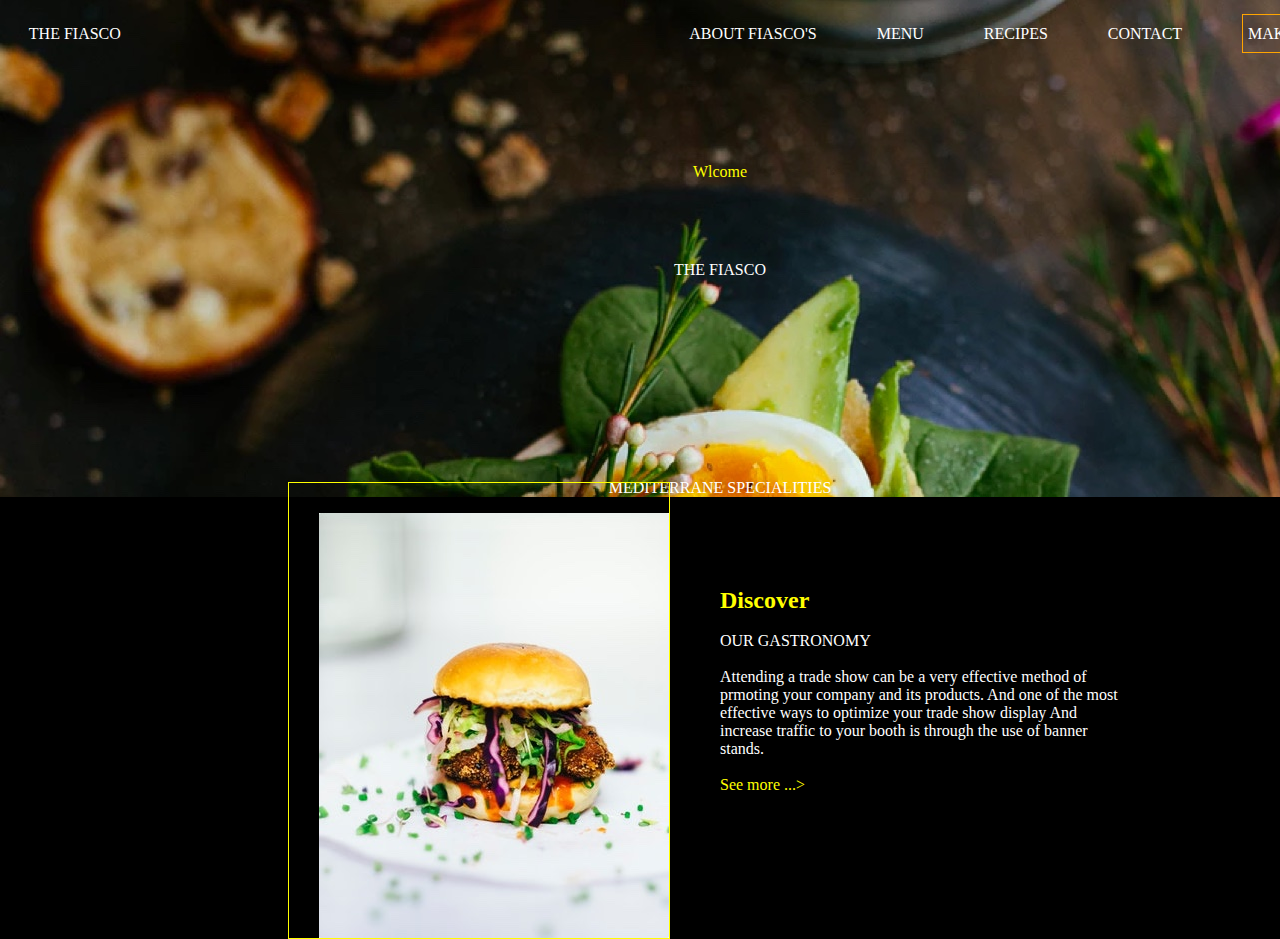
==== TP5_fiasco/index.html @ b314a8e0 "evaluation tp" ====
<!DOCTYPE html>
<html lang="fr">
<head>
    <meta charset="UTF-8">
    <meta http-equiv="X-UA-Compatible" content="IE=edge">
    <meta name="viewport" content="width=device-width, initial-scale=1.0">
    <link rel="stylesheet" href="css/style.css">
    <title>Document</title>
</head>
<body>
<div class="container">
    <header>
        <div class="hflex">
            <div>
                <p>the fiasco</p>
            </div>
            <div>
                <nav>
                    <ul>
                        <li><a href="">about fiasco's</a></li>
                        <li><a href="">menu</a></li>
                        <li><a href="">recipes</a></li>
                        <li><a href="">contact</a></li>
                        <li><a href="" class="make">make reservation</a></li>
                    </ul>
                </nav>
            </div>
        </div>
        <div class="welcome">
            <p>Wlcome</p>
        </div>
        <div class="FIASCO">
            <p>THE FIASCO</p>
        </div>
        <div class="end">
            <p>MEDITERRANE SPECIALITIES</p>
        </div>
    </header>
    <main>
        <div class="sec">
            <section>
            <div class="sec1">
                <img src="img/burger.jpg" alt="" class="img1">
                <div class="txt1">
                    <h2>Discover</h2><br>
                    <p><span>OUR GASTRONOMY</span> <br><br>
                    Attending a trade show can be a very effective method of <br>
                    prmoting your company and its products. And one of the most <br>
                    effective ways to optimize your trade show display And <br>
                    increase traffic to your booth is through the use of banner <br>
                    stands. <br><br>
                    <span class="yellow">See more ...></span>
                    </p>
                </div>
            </div>
        </section>        
        </div>
    </main>
    <footer></footer>
</div>
</body>
</html>
---- TP5_fiasco/css/style.css ----
html, body, div, span, applet, object, iframe,
h1, h2, h3, h4, h5, h6, p, blockquote, pre,
a, abbr, acronym, address, big, cite, code,
del, dfn, em, img, ins, kbd, q, s, samp,
small, strike, strong, sub, sup, tt, var,
b, u, i, center,
dl, dt, dd, ol, ul, li,
fieldset, form, label, legend,
table, caption, tbody, tfoot, thead, tr, th, td,
article, aside, canvas, details, embed, 
figure, figcaption, footer, header, hgroup, 
menu, nav, output, ruby, section, summary,
time, mark, audio, video {
margin: 0;
padding: 0;
border: 0;
vertical-align: baseline;
}
*{
    box-sizing: border-box;

}

.container{
    width: 1440px;
    margin: auto;
    background-color: black;
}
header{
    background-image: url(../img/eggs.jpg);
    color: white;
    text-align: center;
}
ul{
    text-decoration: none;
    list-style-type: none;
    display: flex;
}
li{
    margin-left: 60px;
}
a{
    color: white;
    text-decoration: none;
}
.hflex{
    display: flex;
    width: 96%;
    margin: auto;
    justify-content: space-between;
    padding-top: 25px;
    text-transform: uppercase;
}
.make{
    border: 1px solid orange;
    padding: 10px 5px;
}
.welcome{
    color: yellow;
    padding-top: 120px;
}
.FIASCO{
    padding-top: 80px;
}
.end{
    padding-top: 200px;
}
main{
    color: white;
}
.sec{
    width: 60%;
    margin: auto;
}
.img1{
    box-shadow: -10px -10px 0px 10px transparent;
    padding-top: 30px;
    padding-left: 30px;
    border: 1px solid yellow;
    margin-top: -15px;
}
h2{
    color: yellow;
}
.sec1{
    display: flex;
}
.txt1{
    margin: 90px 0px;
    margin-left: 50px;
}
.yellow{
        color: yellow;
}
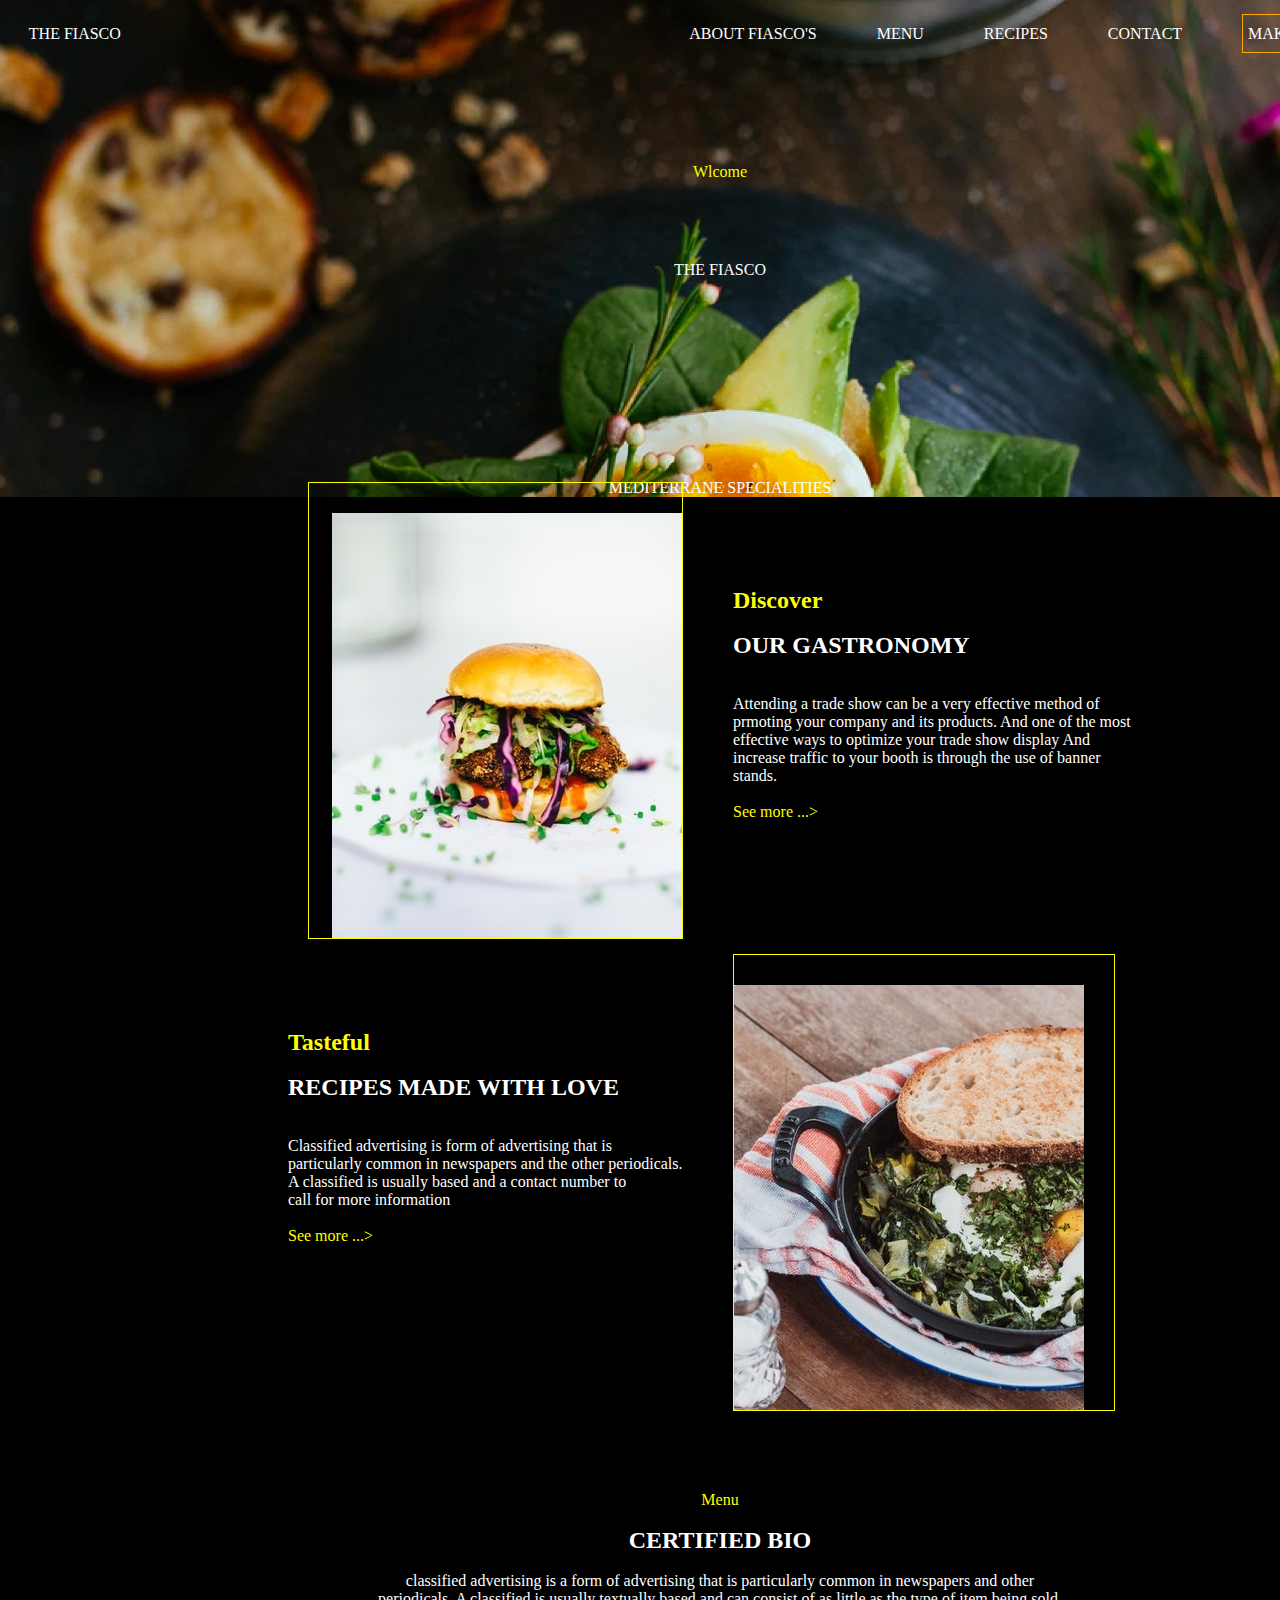
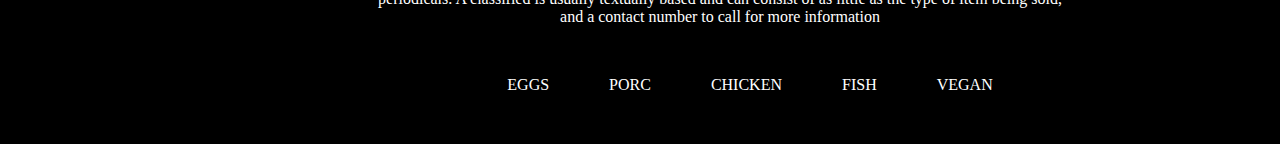
==== commit a3e9c476: "tp5 15/06/23" ====
--- a/TP5_fiasco/index.html
+++ b/TP5_fiasco/index.html
@@ -42,8 +42,8 @@
             <div class="sec1">
                 <img src="img/burger.jpg" alt="" class="img1">
                 <div class="txt1">
-                    <h2>Discover</h2><br>
-                    <p><span>OUR GASTRONOMY</span> <br><br>
+                    <h2 class="yellow">Discover</h2><br>
+                    <p><h2>OUR GASTRONOMY</h2> <br><br>
                     Attending a trade show can be a very effective method of <br>
                     prmoting your company and its products. And one of the most <br>
                     effective ways to optimize your trade show display And <br>
@@ -54,7 +54,39 @@
                 </div>
             </div>
         </section>        
+
+        <section>
+            <div class="sec1">
+                <div class="txt2">
+                    <h2 class="yellow">Tasteful</h2><br>
+                    <p><h2>RECIPES MADE WITH LOVE</h2> <br><br>
+                        Classified advertising is form of advertising that is <br>
+                        particularly common in newspapers and the other periodicals. <br>
+                        A classified is usually based and a contact number to <br>
+                        call for more information <br> <br>
+                        <span class="yellow">See more ...></span>
+                    </p>
+                </div>
+                <img src="img/crusted-chicken.jpg " alt="" class="img2">
+            </div>
+        </section>        
         </div>
+
+        <section class="sec3">
+            <span class="yellow">Menu</span> <br> <br>
+            <h2>CERTIFIED BIO</h2> <br>
+            <p>classified advertising is a form of advertising that is particularly common in newspapers and other <br>
+            periodicals. A classified is usually textually based and can consist of as little as the type of item being sold, <br>
+            and a contact number to call for more information  
+            </p>
+            <ul>
+                <li><a href="">eggs</a></li>
+                <li><a href="">porc</a></li>
+                <li><a href="">chicken</a></li>
+                <li><a href="">fish</a></li>
+                <li><a href="">vegan</a></li>
+            </ul>
+        </section>
     </main>
     <footer></footer>
 </div>
--- a/TP5_fiasco/css/style.css
+++ b/TP5_fiasco/css/style.css
@@ -28,6 +28,8 @@
 }
 header{
     background-image: url(../img/eggs.jpg);
+    /* background-repeat: no-repeat;
+    height: 620px; */
     color: white;
     text-align: center;
 }
@@ -75,12 +77,17 @@
 .img1{
     box-shadow: -10px -10px 0px 10px transparent;
     padding-top: 30px;
-    padding-left: 30px;
+    padding-left: 23px;
     border: 1px solid yellow;
     margin-top: -15px;
+    margin-left: 20px;
 }
-h2{
-    color: yellow;
+.img2{
+    box-shadow: -10px -10px 0px 10px transparent;
+    padding-top: 30px;
+    padding-right: 30px;
+    border: 1px solid yellow;
+    margin-top: 15px;
 }
 .sec1{
     display: flex;
@@ -89,6 +96,22 @@
     margin: 90px 0px;
     margin-left: 50px;
 }
+.txt2{
+    margin: 90px 0px;
+    margin-right: 50px;
+    /* margin-left: -15px; */
+}
 .yellow{
         color: yellow;
+}
+.sec3 {
+    text-align: center;
+    padding-top: 80px;
+}
+.sec3 ul{
+    text-transform: uppercase;
+    display: flex;
+    justify-content: center;
+    padding-top: 50px;
+    padding-bottom: 50px;
 }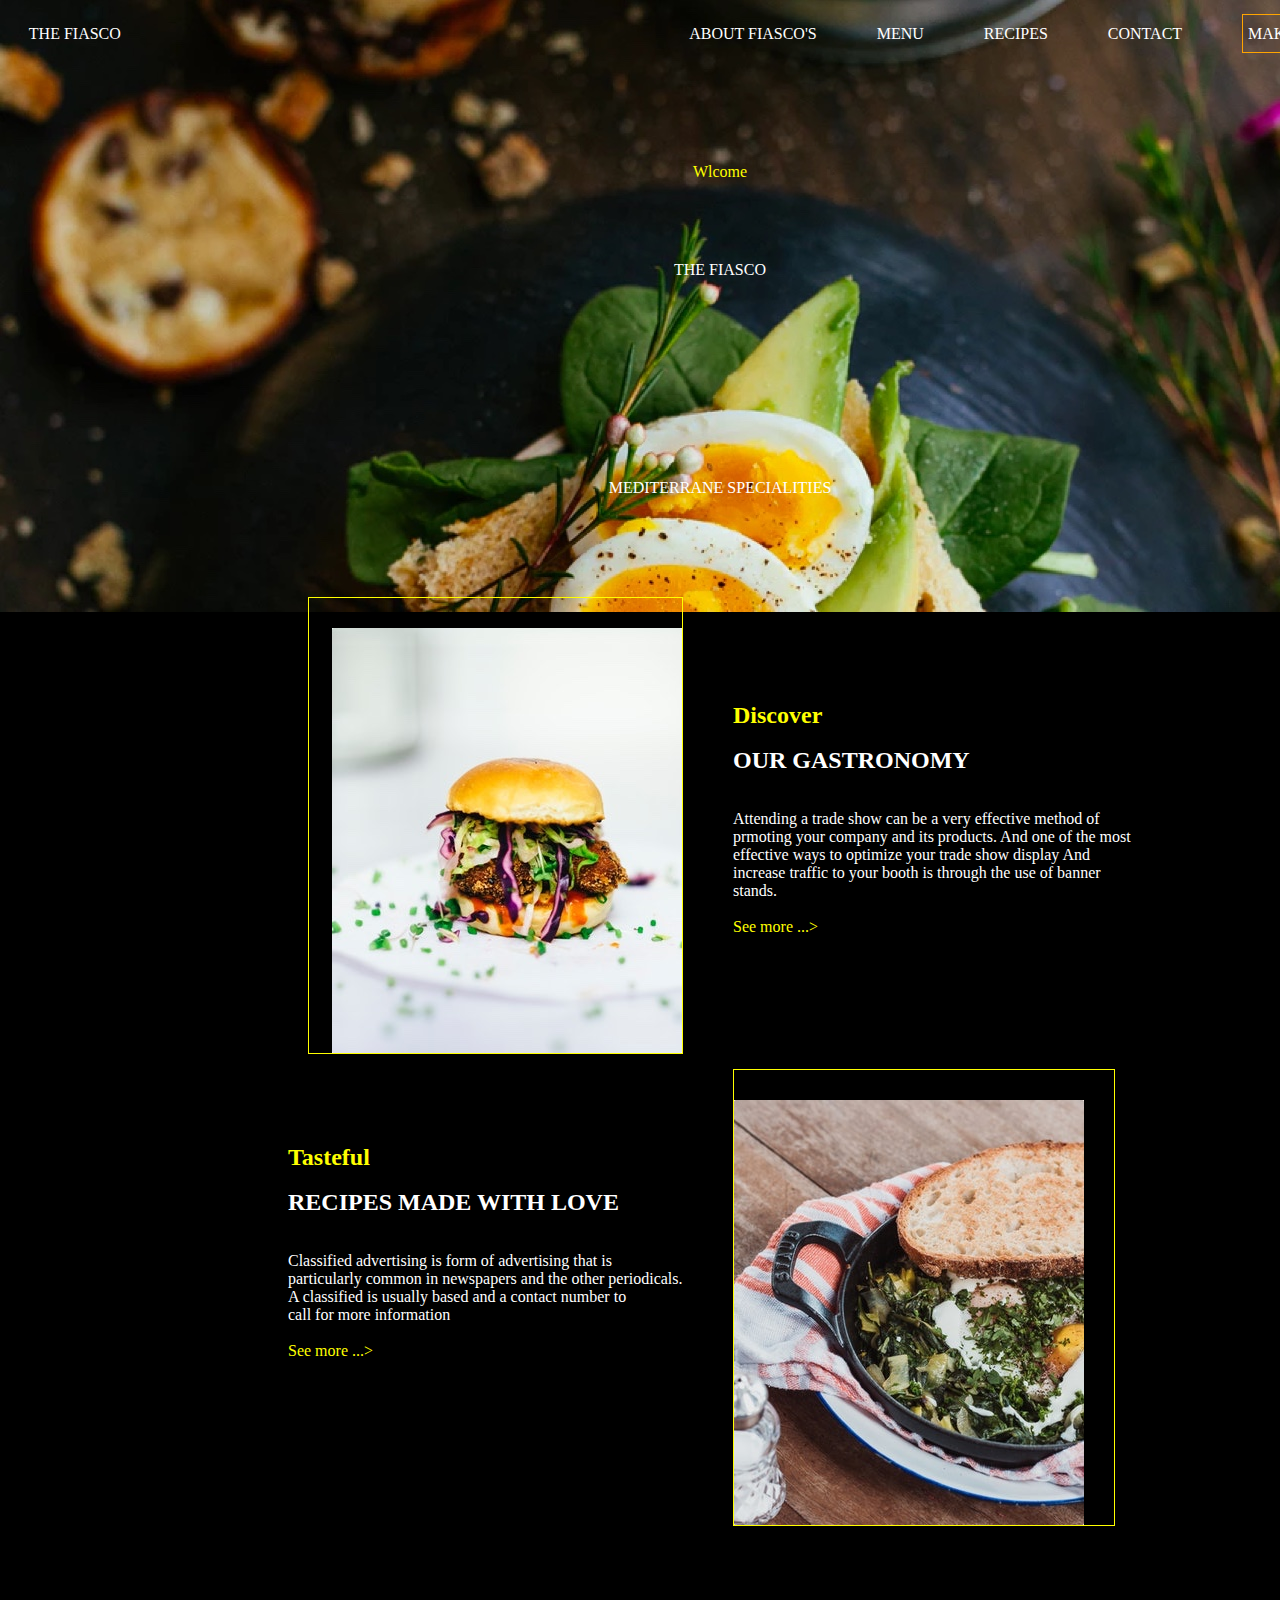
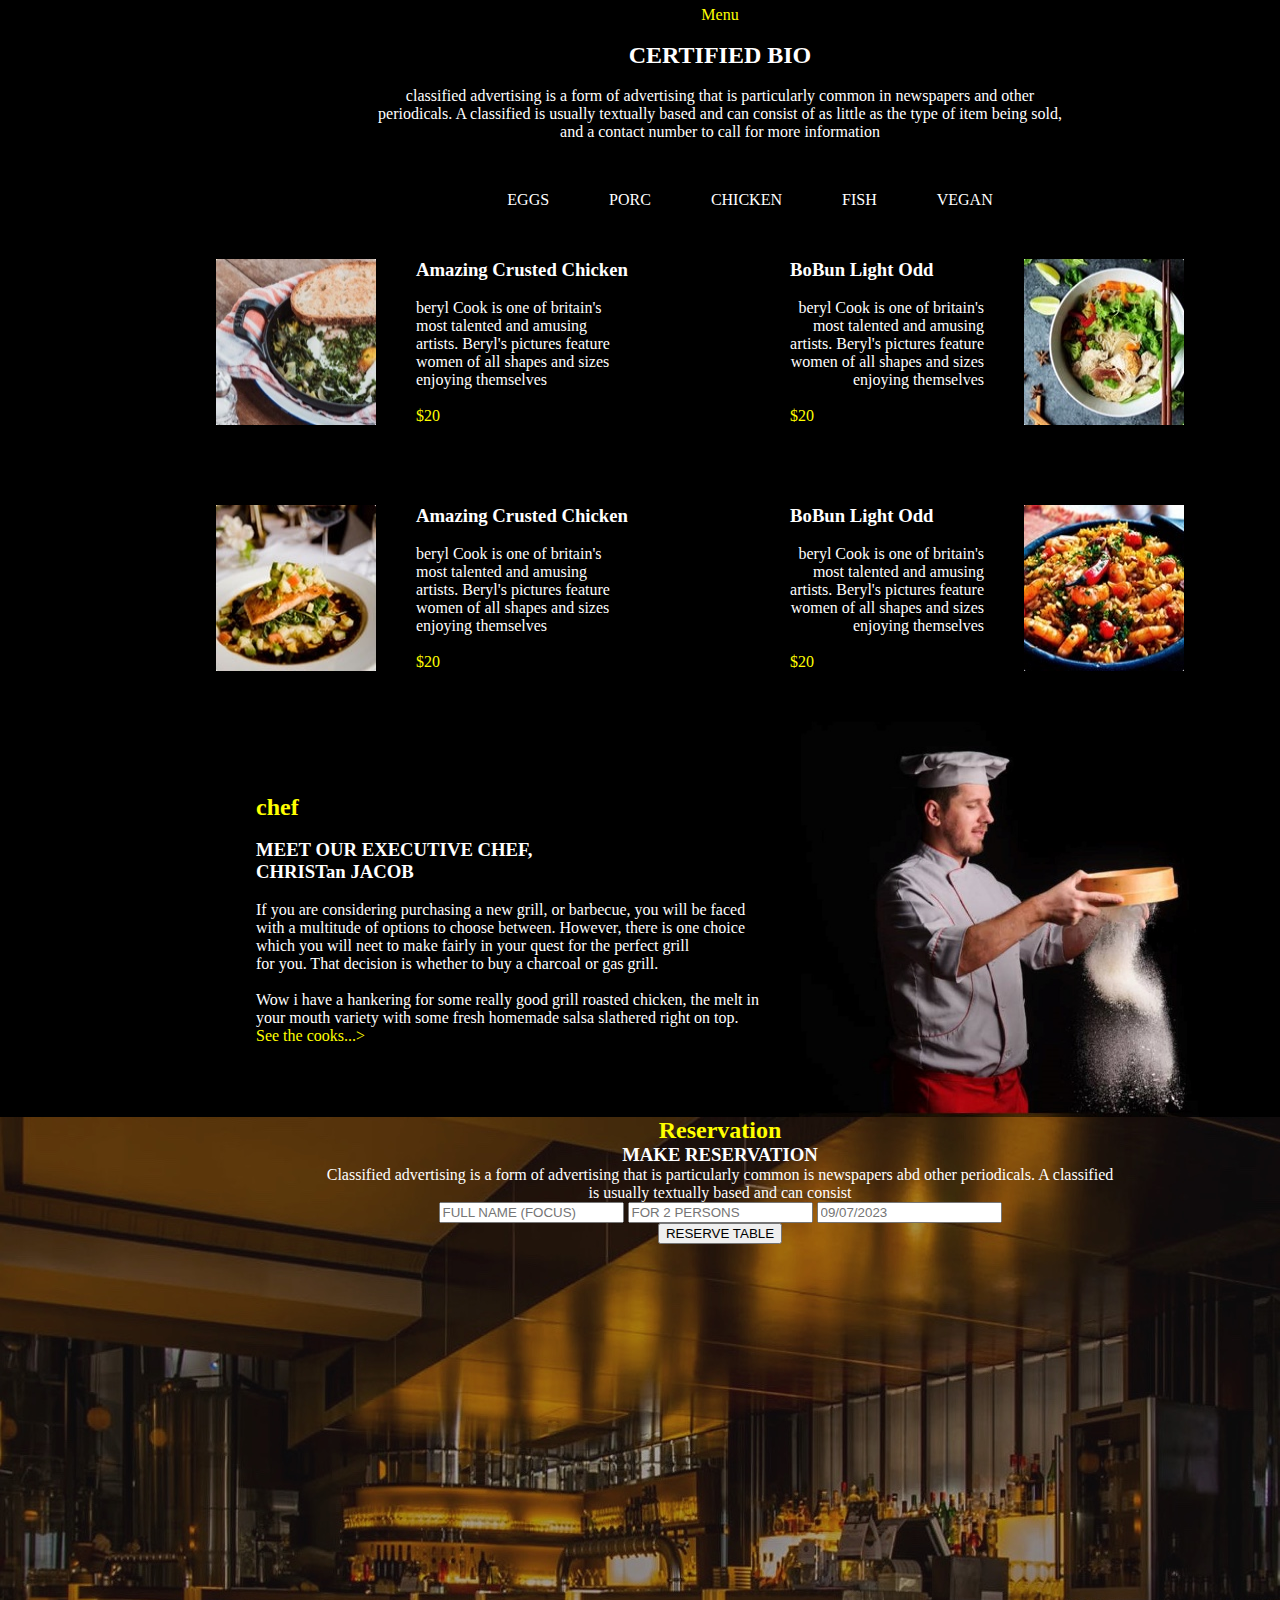
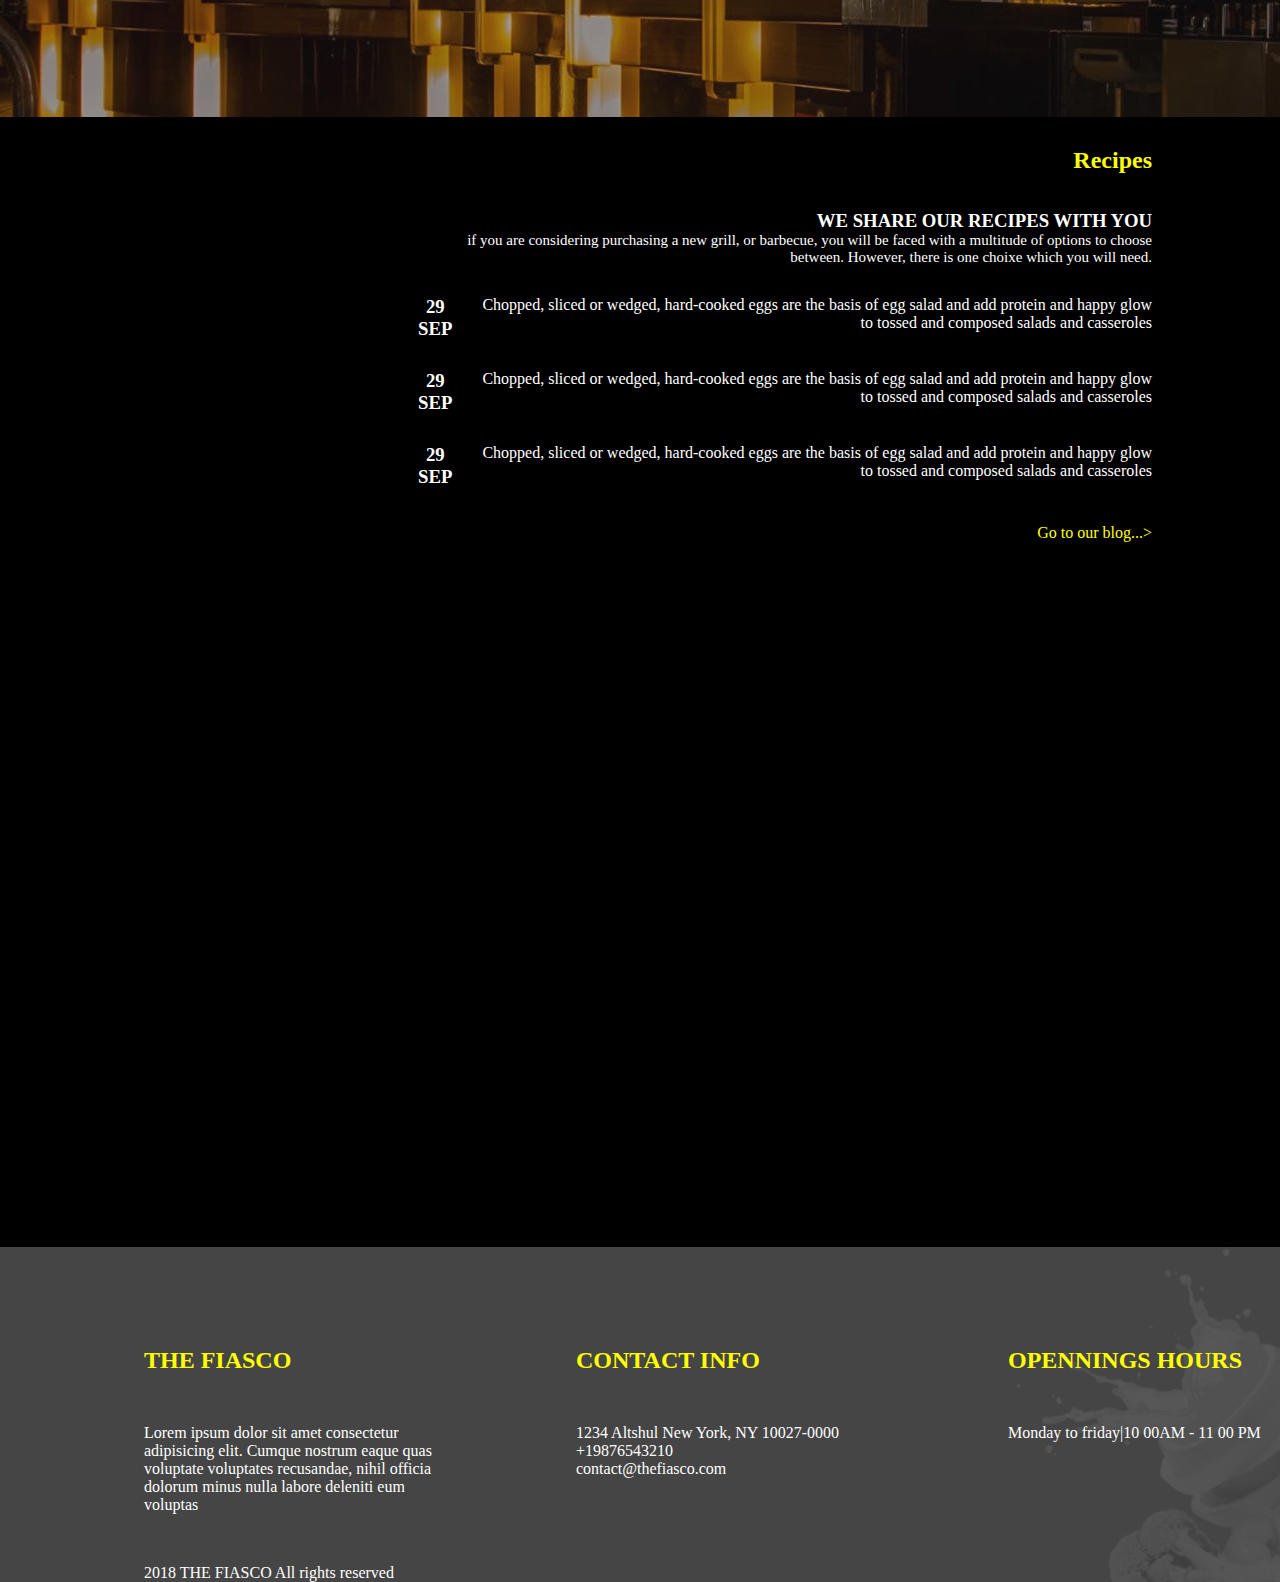
==== commit 8425db44: "tp5 vendredi v1" ====
--- a/TP5_fiasco/index.html
+++ b/TP5_fiasco/index.html
@@ -87,8 +87,174 @@
                 <li><a href="">vegan</a></li>
             </ul>
         </section>
+
+        <section class="secflex4">
+            <section class="sec4v2">
+                <div class="sec4">
+                <img src="img/crusted-chicken-square.jpg" alt="crusted-chicken-square">
+                <div>
+                    <h3>Amazing Crusted Chicken</h3> <br>
+                    <p>beryl Cook is one of britain's <br>
+                    most talented and amusing <br>
+                    artists. Beryl's pictures feature <br>
+                    women of all shapes and sizes <br>
+                    enjoying themselves
+                    </p> <br>
+                    <span class="yellow">$20</span>
+                </div>
+            </div>
+            
+            <div class="sec5">
+                <img src="img/bobun-light-square.jpg" alt="bobun-light-square">
+                <div>
+                    <h3>BoBun Light Odd</h3> <br>
+                    <div class="sec5txt">
+                        <p>beryl Cook is one of britain's <br>
+                        most talented and amusing <br>
+                        artists. Beryl's pictures feature <br>
+                        women of all shapes and sizes <br>
+                        enjoying themselves
+                        </p>
+                    </div> <br>
+                    <span class="yellow">$20</span>
+                </div>
+            </div>
+            </section>
+            <!-- 2 last -->
+            <section class="sec4v3">
+                <div class="sec4">
+                <img src="img/poisson-square.jpg" alt="poisson-square">
+                <div>
+                    <h3>Amazing Crusted Chicken</h3> <br>
+                    <p>beryl Cook is one of britain's <br>
+                    most talented and amusing <br>
+                    artists. Beryl's pictures feature <br>
+                    women of all shapes and sizes <br>
+                    enjoying themselves
+                    </p> <br>
+                    <span class="yellow">$20</span>
+                </div>
+            </div>
+            
+            <div class="sec5">
+                <img src="img/paella-square.jpg" alt="paella-square">
+                <div>
+                    <h3>BoBun Light Odd</h3> <br>
+                    <div class="sec5txt">
+                        <p>beryl Cook is one of britain's <br>
+                        most talented and amusing <br>
+                        artists. Beryl's pictures feature <br>
+                        women of all shapes and sizes <br>
+                        enjoying themselves
+                        </p>
+                    </div> <br>
+                    <span class="yellow">$20</span>
+                </div>
+            </div>
+            </section>
+        </section>
+
+        <section class="sec6">
+            <!-- chef -->
+            <div>
+                <h2 class="yellow">chef</h2> <br>
+                <h3>MEET OUR EXECUTIVE CHEF, <br> CHRISTan JACOB</h3> <br>
+
+                <p>If you are considering purchasing a new grill, or barbecue, you will be faced <br>
+                with a multitude of options to choose between. However, there is one choice <br>
+                which you will neet to make fairly in your quest for the perfect grill <br>
+                for you. That decision is whether to buy a charcoal or gas grill. <br><br>
+                Wow i have a hankering for some really good grill roasted chicken, the melt in <br>
+                your mouth variety with some fresh homemade salsa slathered right on top.
+                </p>
+                <span class="yellow">See the cooks...></span>
+            </div>
+            <img src="img/chef-original.jpg" alt="" width="400px">
+        </section>
+
+        <section class="reservation">
+            <!-- Reservation -->
+            <h2 class="yellow">Reservation</h2>
+            <h3>MAKE RESERVATION</h3>
+            <p>Classified advertising is a form of advertising that is particularly common is newspapers abd other periodicals. A classified <br>
+            is usually textually based and can consist
+            </p>
+            <form action="">
+                <input type="text" placeholder="FULL NAME (FOCUS)">
+                <input type="text" placeholder="FOR 2 PERSONS">
+                <input type="text" placeholder="09/07/2023">
+            </form>
+            <button>RESERVE TABLE</button>
+        </section>
+
+        <section class="Recipes">
+            <!-- Recipes -->
+            <h2 class="yellow">Recipes</h2> <br><br>
+            <h3>WE SHARE OUR RECIPES WITH YOU</h3>
+            <p class="fontrec">if you are considering purchasing a new grill, or barbecue, you will be faced with a multitude of options to choose <br>
+            between. However, there is one choixe which you will need. 
+            </p>
+            <div class="txtRec">
+                <div class="sep">
+                    <h3>29<br> SEP</h3>
+                </div>
+                <div>
+                    <p>Chopped, sliced or wedged, hard-cooked eggs are the basis of egg salad and add protein and happy glow <br>
+                    to tossed and composed salads and casseroles
+                </p>
+                </div>
+            </div>
+
+            <div class="txtRec">
+                <div class="sep">
+                    <h3>29<br> SEP</h3>
+                </div>
+                <div>
+                    <p>Chopped, sliced or wedged, hard-cooked eggs are the basis of egg salad and add protein and happy glow <br>
+                    to tossed and composed salads and casseroles
+                </p>
+                </div>
+            </div>
+
+            <div class="txtRec">
+                <div class="sep">
+                    <h3>29<br> SEP</h3>
+                </div>
+                <div>
+                    <p>Chopped, sliced or wedged, hard-cooked eggs are the basis of egg salad and add protein and happy glow <br>
+                    to tossed and composed salads and casseroles
+                </p>
+                </div>
+            </div> <br><br>
+            <a href="" class="yellow">Go to our blog...> </a>
+        </section>
+
+        <div>
+            <!-- maps -->
+            <iframe src="https://www.google.com/maps/embed?pb=!1m18!1m12!1m3!1d6398.765403201241!2d-73.96443330713252!3d40.810056147079685!2m3!1f0!2f0!3f0!3m2!1i1024!2i768!4f13.1!3m3!1m2!1s0x89c2f640faa71aa3%3A0x4f7927f02d4ef82e!2sGeneral%20Grant%20National%20Memorial!5e0!3m2!1sfr!2sfr!4v1686909649187!5m2!1sfr!2sfr" width="1440" height="600"  style="border:0;" allowfullscreen="" loading="lazy" referrerpolicy="no-referrer-when-downgrade"></iframe>
+        </div>
     </main>
-    <footer></footer>
+    <footer>
+        <div>
+                 <h2 class="yellow">THE FIASCO</h2>
+                 <p>Lorem ipsum dolor sit amet consectetur adipisicing elit. Cumque nostrum eaque quas voluptate voluptates recusandae, nihil officia dolorum minus nulla labore deleniti eum voluptas 
+                </p>
+                <span>2018 THE FIASCO All rights reserved</span>
+        </div>
+
+        <div>
+            <h2 class="yellow">CONTACT INFO</h2>
+            <p>1234 Altshul New York, NY 10027-0000 <br>
+            +19876543210 <br>
+            contact@thefiasco.com
+            </p>
+        </div>
+
+        <div>
+            <h2 class="yellow">OPENNINGS HOURS</h2>
+            <p>Monday to friday|10 00AM - 11 00 PM</p>
+        </div>
+    </footer>
 </div>
 </body>
 </html>--- a/TP5_fiasco/css/style.css
+++ b/TP5_fiasco/css/style.css
@@ -1,3 +1,6 @@
+@import url('https://fonts.googleapis.com/css2?family=Dancing+Script:wght@500&family=Kablammo&display=swap');
+
+
 html, body, div, span, applet, object, iframe,
 h1, h2, h3, h4, h5, h6, p, blockquote, pre,
 a, abbr, acronym, address, big, cite, code,
@@ -28,8 +31,7 @@
 }
 header{
     background-image: url(../img/eggs.jpg);
-    /* background-repeat: no-repeat;
-    height: 620px; */
+    min-height: 612px;
     color: white;
     text-align: center;
 }
@@ -102,7 +104,7 @@
     /* margin-left: -15px; */
 }
 .yellow{
-        color: yellow;
+    color: yellow;
 }
 .sec3 {
     text-align: center;
@@ -114,4 +116,84 @@
     justify-content: center;
     padding-top: 50px;
     padding-bottom: 50px;
+}
+.secflex4{
+    width: 70%;
+    margin: auto;
+}
+.sec4{
+    display: flex;
+}
+.sec5{
+    flex-direction: row-reverse;
+    display: flex;
+}
+.sec5txt{
+    direction : rtl;
+    padding-right: 40px;
+}
+.secflex4 img:first-child {
+    padding-right: 40px;
+}
+.sec4v2{
+    display: flex;
+    justify-content: space-between;
+    padding-bottom: 80px;
+}
+.sec4v3{
+    display: flex;
+    justify-content: space-between;
+    padding-bottom: 50px;
+}
+.sec6{
+    display: flex;
+    /* justify-content: center; */
+    width: 70%;
+    margin: auto;
+    align-items: center;
+}
+.sec6 div{
+    margin: 40px;
+}
+.reservation{
+    background-image: url(../img/reservation.jpg);
+    min-height: 600px;
+    text-align: center;
+}
+.Recipes{
+    text-align: end;
+    width: 60%;
+    margin: auto;
+    margin-top: 30px;
+    min-height: 500px;
+}
+.fontrec{
+    font-size: 15px;
+}
+.txtRec{
+    display: flex;
+    justify-content: end;
+    margin-top: 30px;
+}
+.sep{
+    text-align: center;
+    margin-right: 30px;
+}
+footer{
+    display: flex;
+    color: white;
+    justify-content: space-evenly;
+    margin-top: -4px;
+    padding-top: 100px;
+    background-image: url(../img/splash.png);
+    background-color: rgb(69, 69, 69);
+    background-repeat: no-repeat;
+    background-position-x: right;
+}
+footer div{
+    width: 20%;
+}
+footer p{
+    padding-top: 50px;
+    padding-bottom: 50px;
 }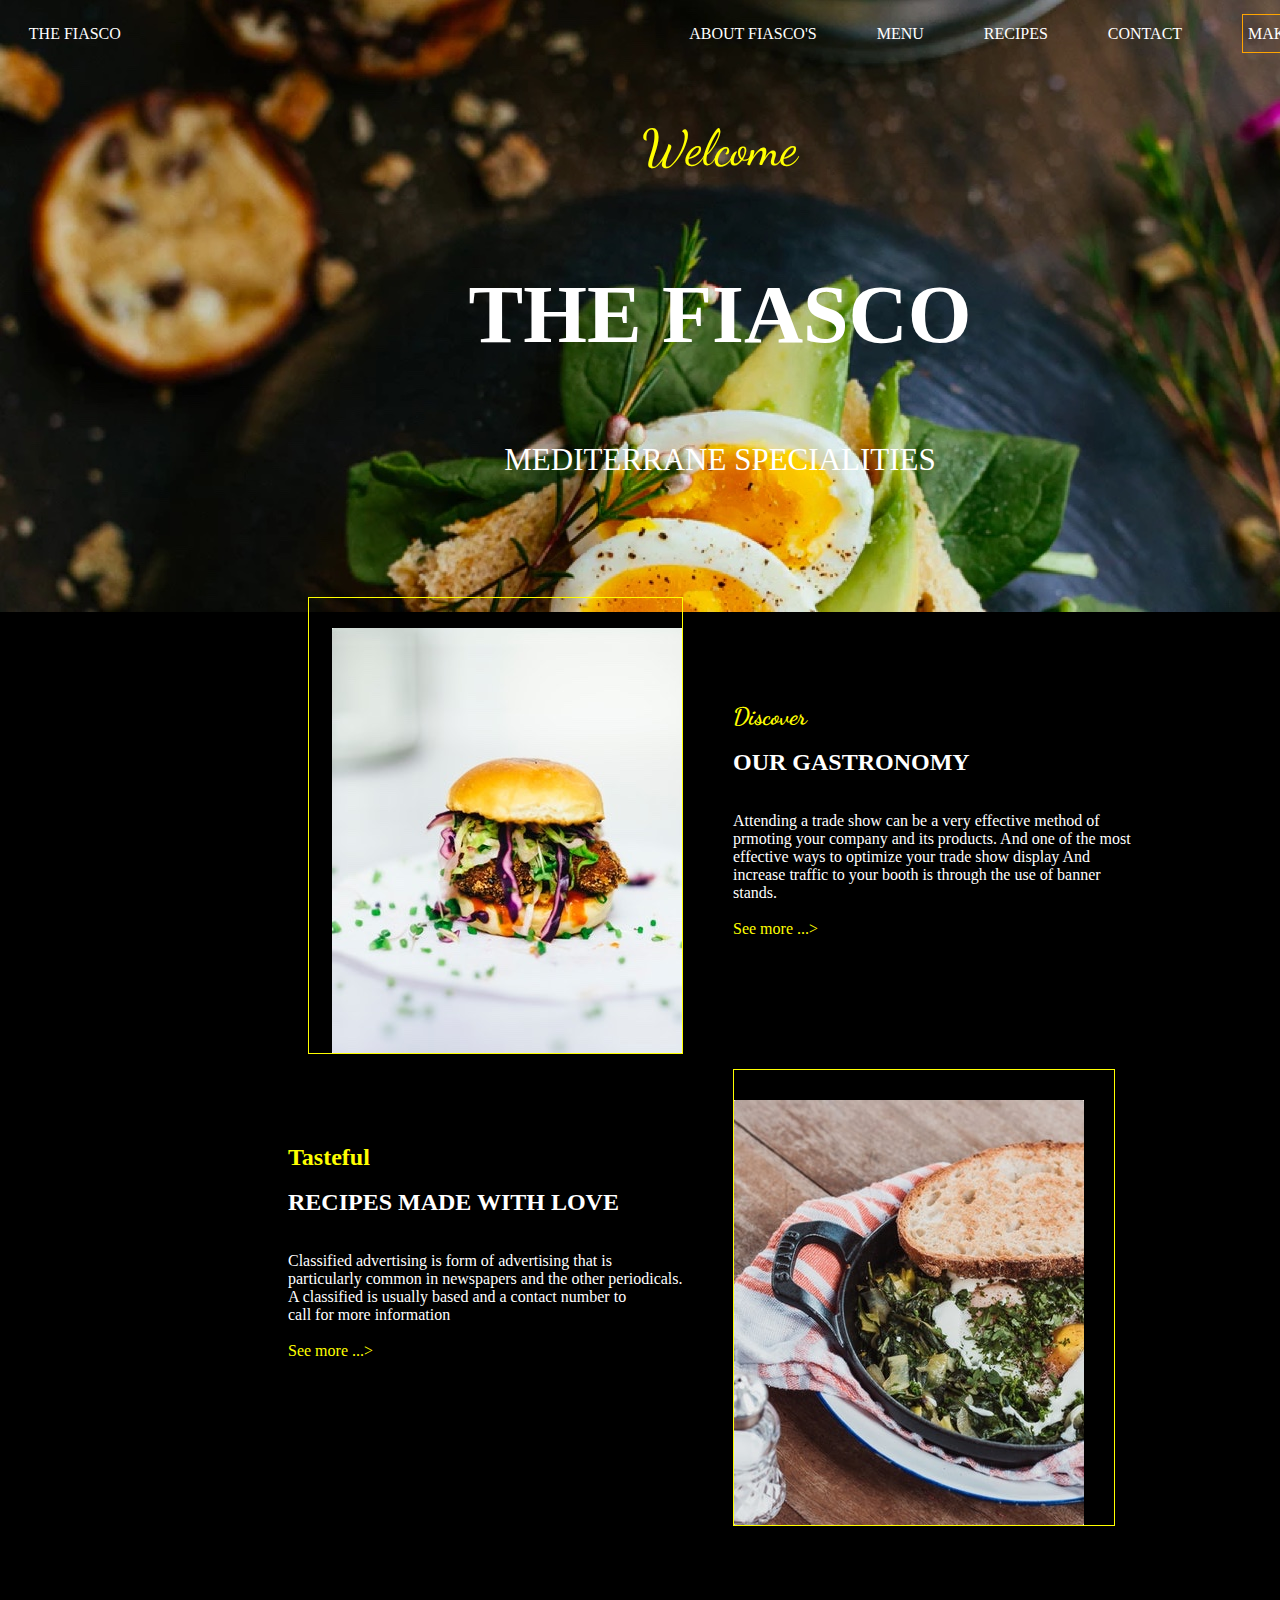
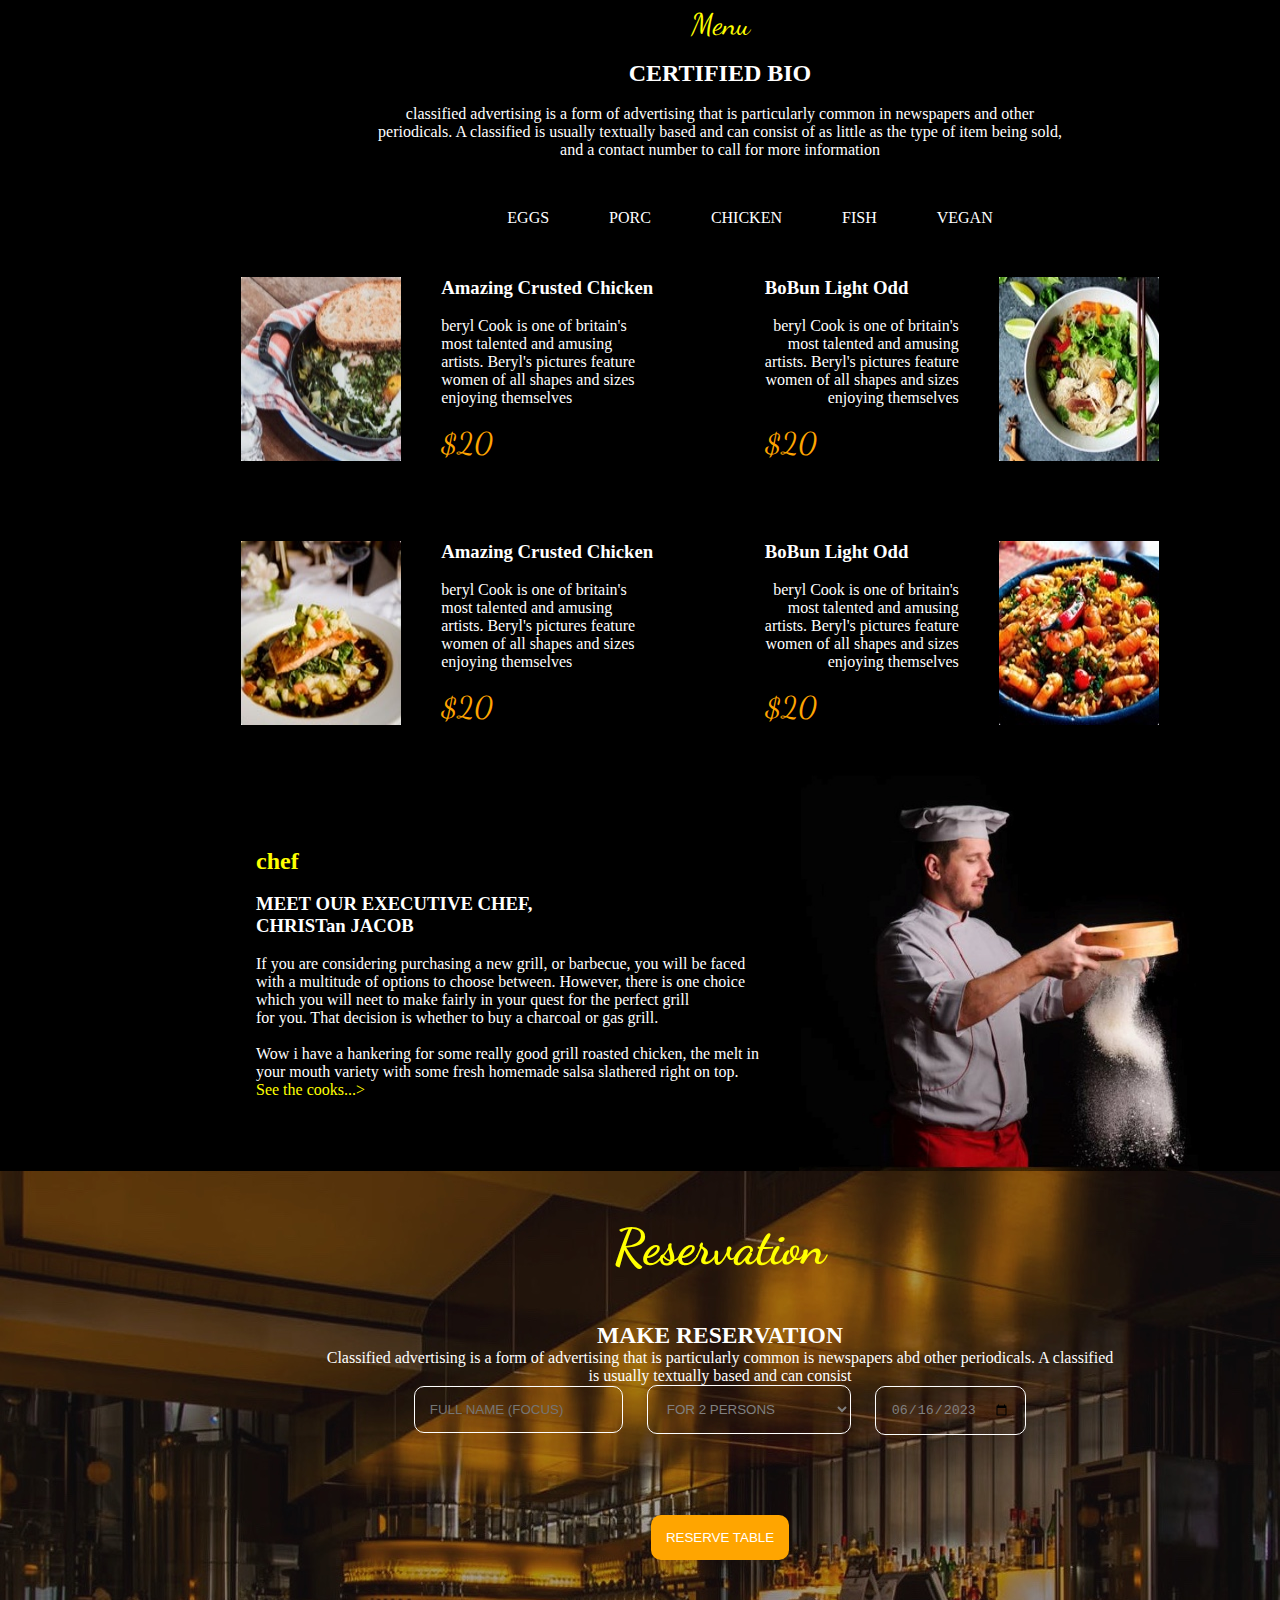
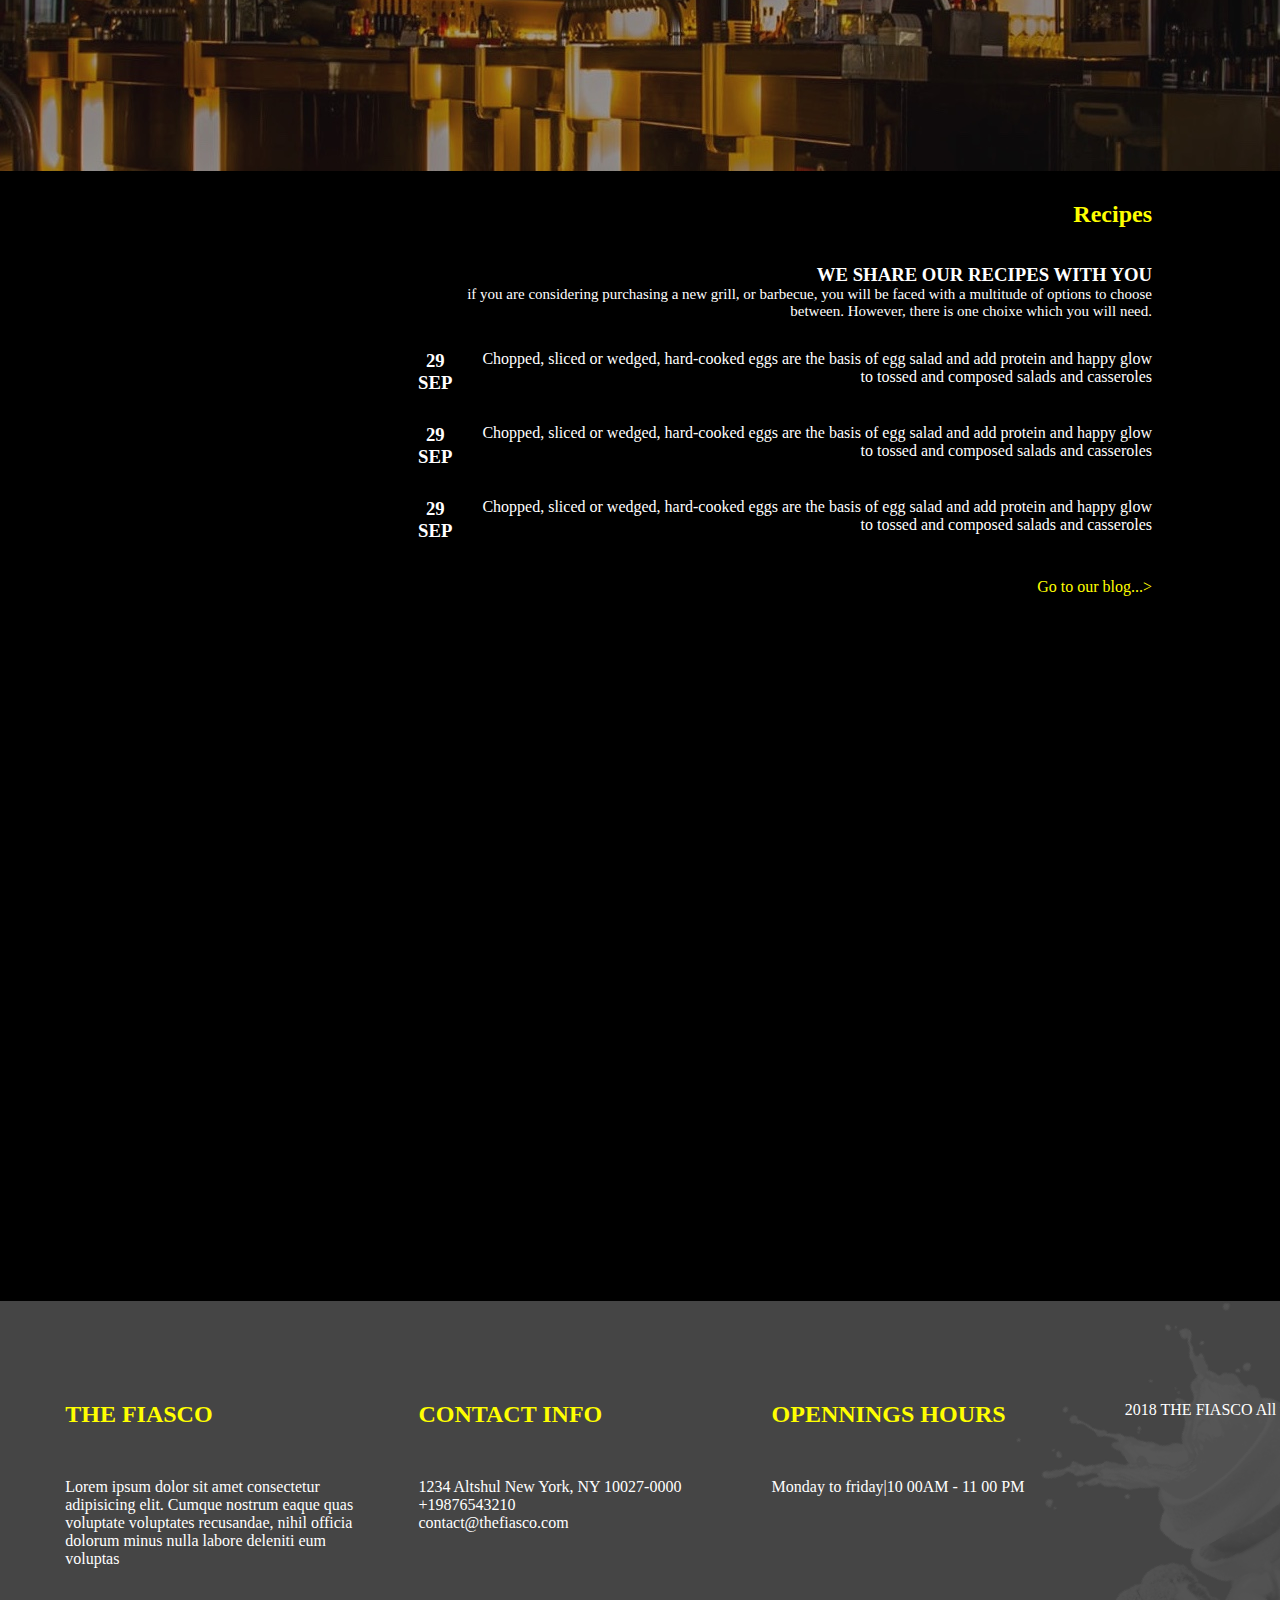
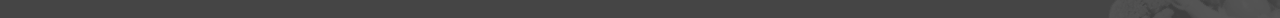
==== commit e88d3d16: "tp 5 v2" ====
--- a/TP5_fiasco/index.html
+++ b/TP5_fiasco/index.html
@@ -27,10 +27,10 @@
             </div>
         </div>
         <div class="welcome">
-            <p>Wlcome</p>
+            <p>Welcome</p>
         </div>
         <div class="FIASCO">
-            <p>THE FIASCO</p>
+            <h3>THE FIASCO</h3>
         </div>
         <div class="end">
             <p>MEDITERRANE SPECIALITIES</p>
@@ -42,14 +42,14 @@
             <div class="sec1">
                 <img src="img/burger.jpg" alt="" class="img1">
                 <div class="txt1">
-                    <h2 class="yellow">Discover</h2><br>
+                    <h2 class="yellow font">Discover</h2><br>
                     <p><h2>OUR GASTRONOMY</h2> <br><br>
                     Attending a trade show can be a very effective method of <br>
                     prmoting your company and its products. And one of the most <br>
                     effective ways to optimize your trade show display And <br>
                     increase traffic to your booth is through the use of banner <br>
                     stands. <br><br>
-                    <span class="yellow">See more ...></span>
+                    <a href="" class="yellow">See more ...></a>
                     </p>
                 </div>
             </div>
@@ -58,13 +58,13 @@
         <section>
             <div class="sec1">
                 <div class="txt2">
-                    <h2 class="yellow">Tasteful</h2><br>
+                    <h2 class="yellow fond">Tasteful</h2><br>
                     <p><h2>RECIPES MADE WITH LOVE</h2> <br><br>
                         Classified advertising is form of advertising that is <br>
                         particularly common in newspapers and the other periodicals. <br>
                         A classified is usually based and a contact number to <br>
                         call for more information <br> <br>
-                        <span class="yellow">See more ...></span>
+                         <a href="" class="yellow">See more ...></a>
                     </p>
                 </div>
                 <img src="img/crusted-chicken.jpg " alt="" class="img2">
@@ -73,7 +73,7 @@
         </div>
 
         <section class="sec3">
-            <span class="yellow">Menu</span> <br> <br>
+            <span class="yellow font menu">Menu</span> <br> <br>
             <h2>CERTIFIED BIO</h2> <br>
             <p>classified advertising is a form of advertising that is particularly common in newspapers and other <br>
             periodicals. A classified is usually textually based and can consist of as little as the type of item being sold, <br>
@@ -100,7 +100,7 @@
                     women of all shapes and sizes <br>
                     enjoying themselves
                     </p> <br>
-                    <span class="yellow">$20</span>
+                    <span class="dollar font">$20</span>
                 </div>
             </div>
             
@@ -116,7 +116,7 @@
                         enjoying themselves
                         </p>
                     </div> <br>
-                    <span class="yellow">$20</span>
+                    <span class="dollar font">$20</span>
                 </div>
             </div>
             </section>
@@ -132,7 +132,7 @@
                     women of all shapes and sizes <br>
                     enjoying themselves
                     </p> <br>
-                    <span class="yellow">$20</span>
+                    <span class="dollar font">$20</span>
                 </div>
             </div>
             
@@ -148,7 +148,7 @@
                         enjoying themselves
                         </p>
                     </div> <br>
-                    <span class="yellow">$20</span>
+                    <span class="dollar font">$20</span>
                 </div>
             </div>
             </section>
@@ -174,17 +174,29 @@
 
         <section class="reservation">
             <!-- Reservation -->
-            <h2 class="yellow">Reservation</h2>
-            <h3>MAKE RESERVATION</h3>
+            <h2 class="yellow font reserv">Reservation</h2>
+            <h3 class="makeReserv">MAKE RESERVATION</h3>
             <p>Classified advertising is a form of advertising that is particularly common is newspapers abd other periodicals. A classified <br>
             is usually textually based and can consist
             </p>
             <form action="">
                 <input type="text" placeholder="FULL NAME (FOCUS)">
-                <input type="text" placeholder="FOR 2 PERSONS">
-                <input type="text" placeholder="09/07/2023">
+
+                <select name="pets" id="pet-select">
+                    <option value="PERSONS2">FOR 2 PERSONS</option>
+                    <option value="PERSONS3">FOR 3 PERSONS</option>
+                    <option value="PERSONS4">FOR 4 PERSONS</option>
+                    <option value="PERSONS5">FOR 5 PERSONS</option>
+                    <option value="PERSONS6">FOR 6 PERSONS</option>
+                    <option value="PERSONS7">FOR 7 PERSONS</option>
+                    <option value="PERSONS8">FOR 8 PERSONS</option>
+                    <option value="PERSONS9">FOR 9 PERSONS or plus</option>
+                </select>
+
+                <input type="date" value="2023-06-16"><br>
+
+                <input type="submit" value="RESERVE TABLE" class="sub">
             </form>
-            <button>RESERVE TABLE</button>
         </section>
 
         <section class="Recipes">
@@ -239,7 +251,6 @@
                  <h2 class="yellow">THE FIASCO</h2>
                  <p>Lorem ipsum dolor sit amet consectetur adipisicing elit. Cumque nostrum eaque quas voluptate voluptates recusandae, nihil officia dolorum minus nulla labore deleniti eum voluptas 
                 </p>
-                <span>2018 THE FIASCO All rights reserved</span>
         </div>
 
         <div>
@@ -254,6 +265,8 @@
             <h2 class="yellow">OPENNINGS HOURS</h2>
             <p>Monday to friday|10 00AM - 11 00 PM</p>
         </div>
+
+        <span>2018 THE FIASCO All rights reserved</span>
     </footer>
 </div>
 </body>
--- a/TP5_fiasco/css/style.css
+++ b/TP5_fiasco/css/style.css
@@ -59,15 +59,26 @@
     border: 1px solid orange;
     padding: 10px 5px;
 }
+.make:hover{
+    color: yellow;
+    transition: 0.5s;
+}
 .welcome{
     color: yellow;
-    padding-top: 120px;
+    padding-top: 75px;
+    font-family: 'Dancing Script', cursive;
+    font-size: 50px;
+}
+.font{
+    font-family: 'Dancing Script', cursive;
 }
 .FIASCO{
+    padding-top: 90px;
+    font-size: 70px;
+}
+.end{
     padding-top: 80px;
-}
-.end{
-    padding-top: 200px;
+    font-size: 31px;
 }
 main{
     color: white;
@@ -103,6 +114,9 @@
     margin-right: 50px;
     /* margin-left: -15px; */
 }
+.menu{
+    font-size: 30px;
+}
 .yellow{
     color: yellow;
 }
@@ -117,8 +131,12 @@
     padding-top: 50px;
     padding-bottom: 50px;
 }
+.dollar{
+    color: orange;
+    font-size: 30px;
+}
 .secflex4{
-    width: 70%;
+    width: 66.5%;
     margin: auto;
 }
 .sec4{
@@ -159,6 +177,35 @@
     background-image: url(../img/reservation.jpg);
     min-height: 600px;
     text-align: center;
+    padding-top: 46px;
+}
+.reserv{
+    font-size: 50px;
+}
+input{
+    background-color: transparent;
+    padding: 15px;
+    border-radius: 10px;
+    border: 1px solid white;
+    color: gray;
+}
+.makeReserv{
+    padding-top: 45px;
+    font-size: 23.5px;
+}
+select{
+    background-color: transparent;
+    padding: 15px;
+    border-radius: 10px;
+    border: 1px solid white;
+    color: grey;
+    margin: 0px 20px;
+}
+.sub{
+    background-color:orange;
+    color: white;
+    border: 0;
+    margin-top: 80px;
 }
 .Recipes{
     text-align: end;
@@ -196,4 +243,4 @@
 footer p{
     padding-top: 50px;
     padding-bottom: 50px;
-}+}
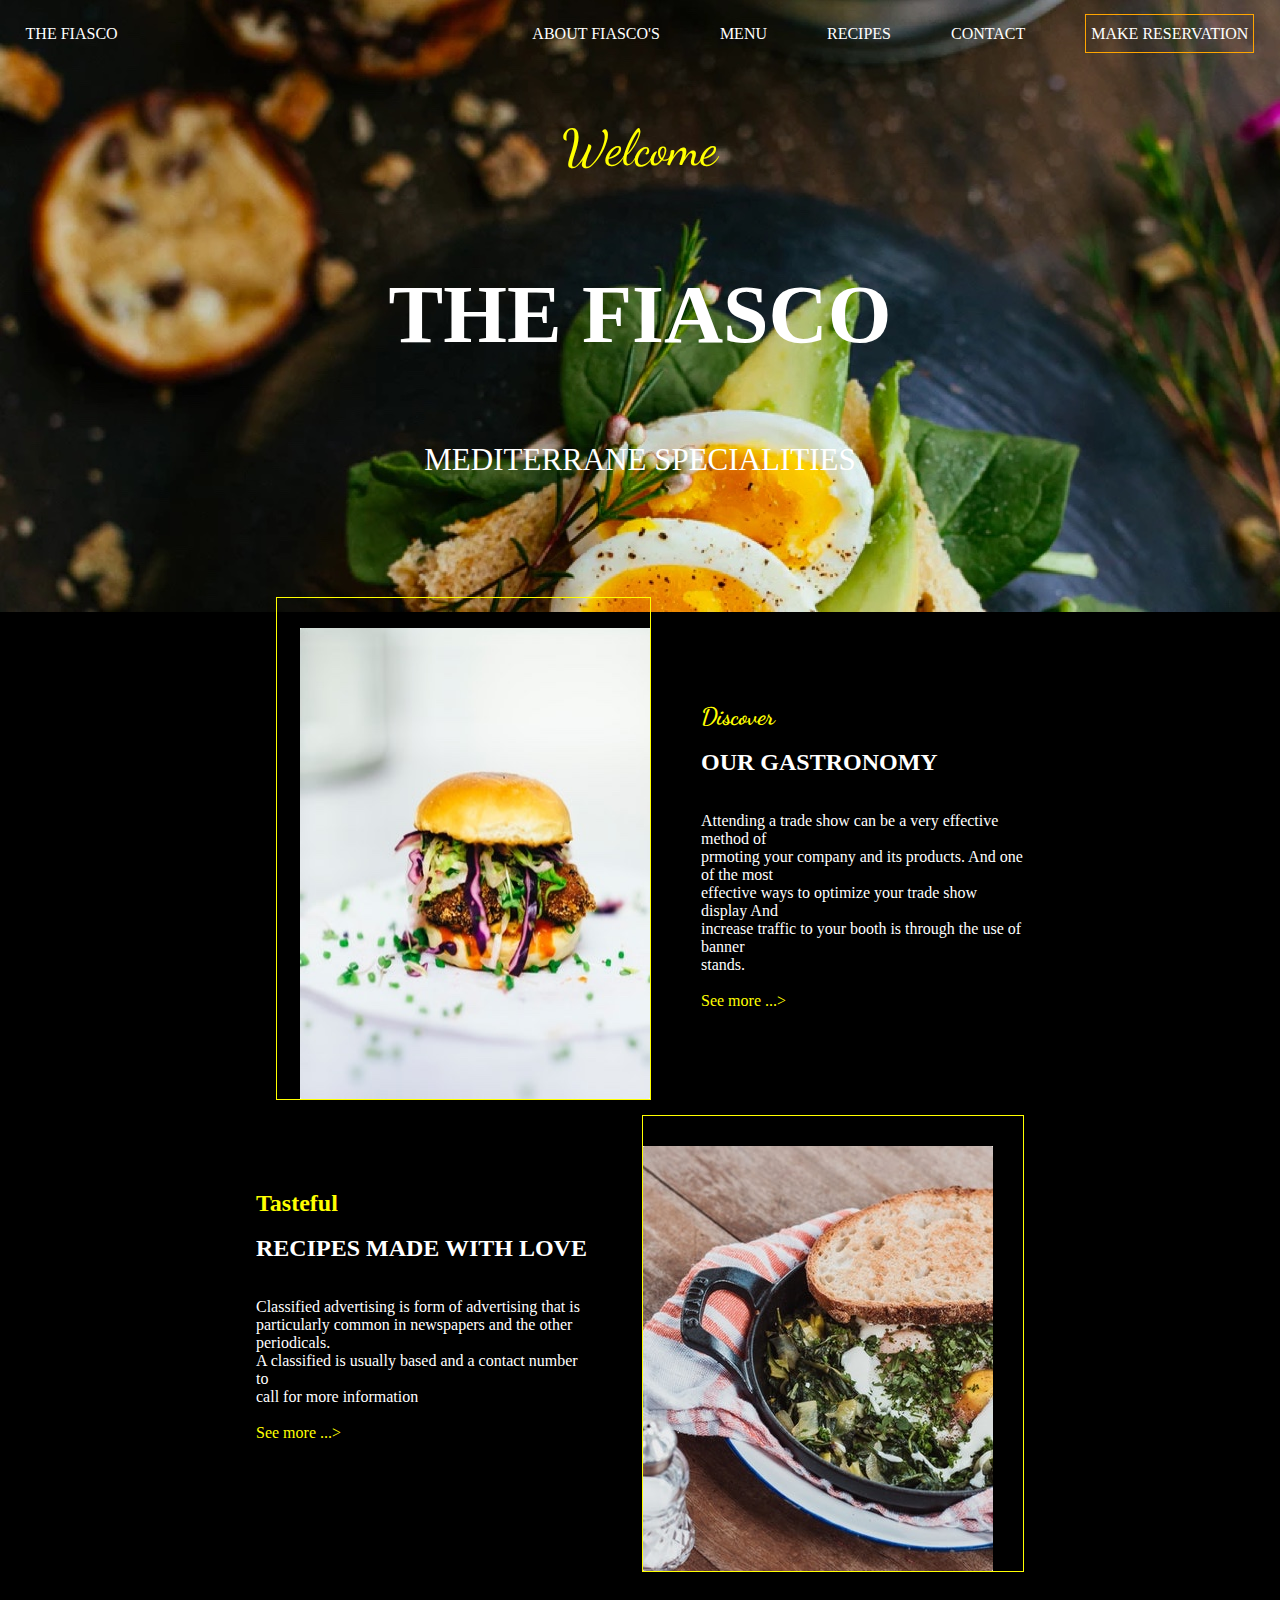
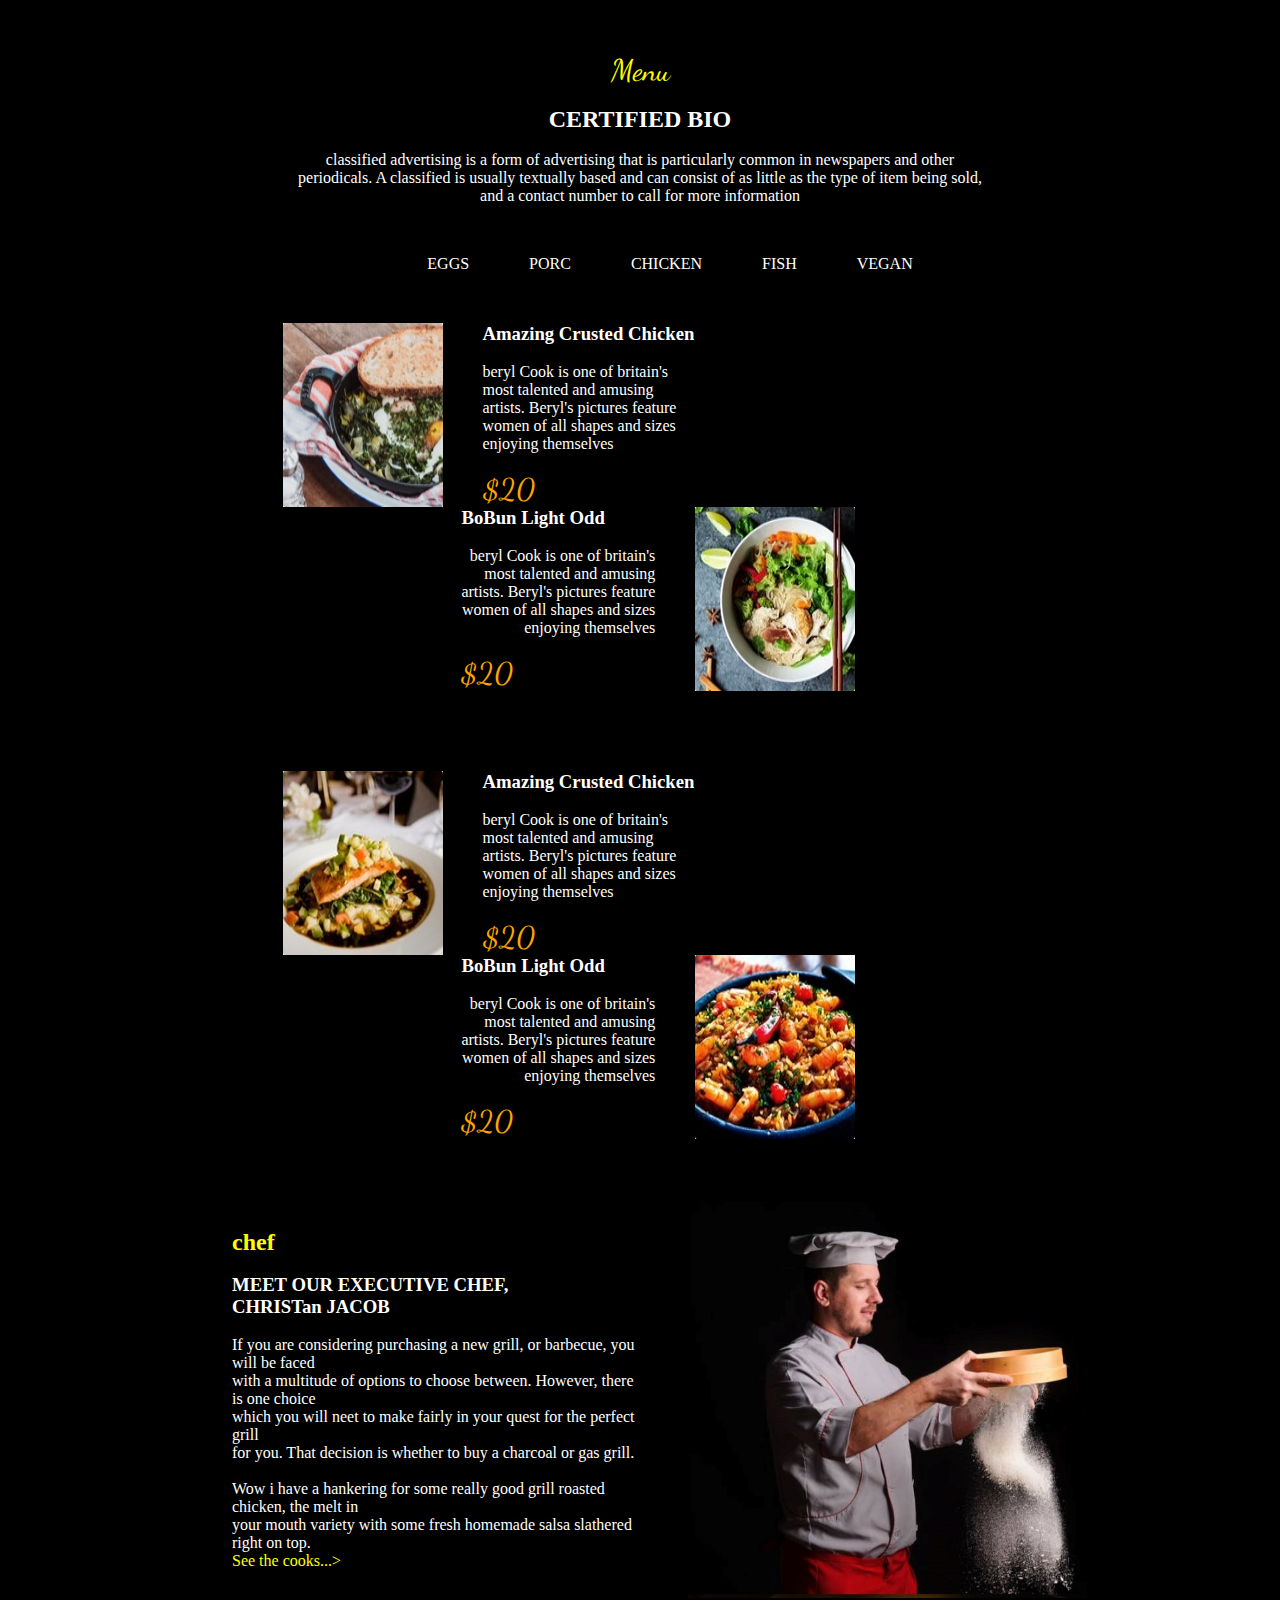
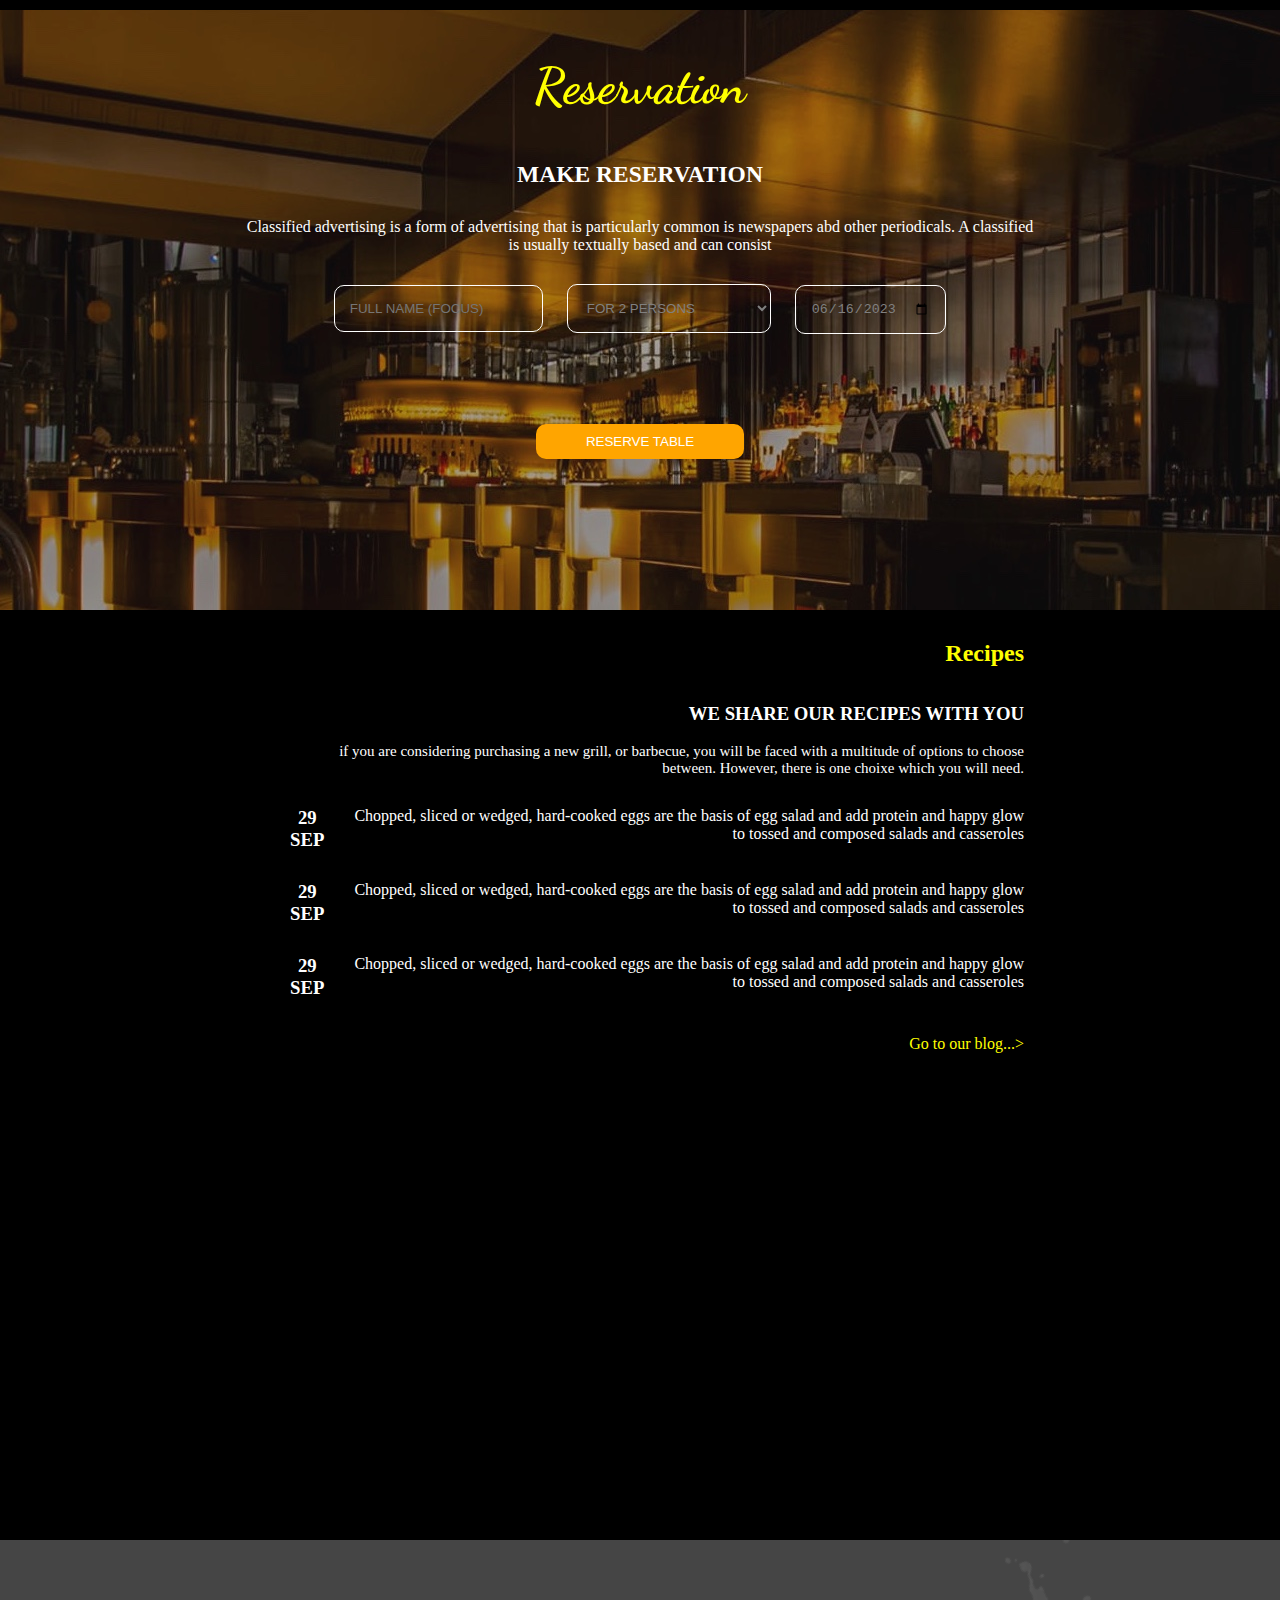
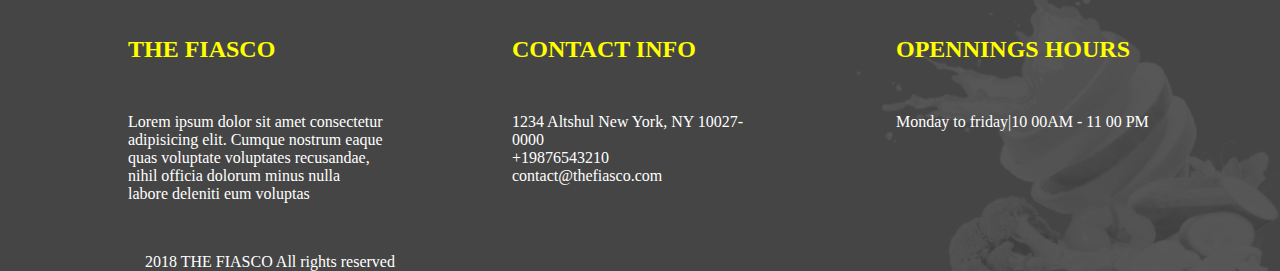
==== commit 818fca9a: "tp5 end sof media query" ====
--- a/TP5_fiasco/index.html
+++ b/TP5_fiasco/index.html
@@ -176,7 +176,7 @@
             <!-- Reservation -->
             <h2 class="yellow font reserv">Reservation</h2>
             <h3 class="makeReserv">MAKE RESERVATION</h3>
-            <p>Classified advertising is a form of advertising that is particularly common is newspapers abd other periodicals. A classified <br>
+            <p class="Classified">Classified advertising is a form of advertising that is particularly common is newspapers abd other periodicals. A classified <br>
             is usually textually based and can consist
             </p>
             <form action="">
@@ -202,7 +202,7 @@
         <section class="Recipes">
             <!-- Recipes -->
             <h2 class="yellow">Recipes</h2> <br><br>
-            <h3>WE SHARE OUR RECIPES WITH YOU</h3>
+            <h3>WE SHARE OUR RECIPES WITH YOU</h3> <br>
             <p class="fontrec">if you are considering purchasing a new grill, or barbecue, you will be faced with a multitude of options to choose <br>
             between. However, there is one choixe which you will need. 
             </p>
@@ -243,11 +243,12 @@
 
         <div>
             <!-- maps -->
-            <iframe src="https://www.google.com/maps/embed?pb=!1m18!1m12!1m3!1d6398.765403201241!2d-73.96443330713252!3d40.810056147079685!2m3!1f0!2f0!3f0!3m2!1i1024!2i768!4f13.1!3m3!1m2!1s0x89c2f640faa71aa3%3A0x4f7927f02d4ef82e!2sGeneral%20Grant%20National%20Memorial!5e0!3m2!1sfr!2sfr!4v1686909649187!5m2!1sfr!2sfr" width="1440" height="600"  style="border:0;" allowfullscreen="" loading="lazy" referrerpolicy="no-referrer-when-downgrade"></iframe>
+            <iframe src="https://www.google.com/maps/embed?pb=!1m18!1m12!1m3!1d6398.765403201241!2d-73.96443330713252!3d40.810056147079685!2m3!1f0!2f0!3f0!3m2!1i1024!2i768!4f13.1!3m3!1m2!1s0x89c2f640faa71aa3%3A0x4f7927f02d4ef82e!2sGeneral%20Grant%20National%20Memorial!5e0!3m2!1sfr!2sfr!4v1686909649187!5m2!1sfr!2sfr" width="100%" height="400"  style="border:0;" allowfullscreen="" loading="lazy" referrerpolicy="no-referrer-when-downgrade"></iframe>
         </div>
     </main>
-    <footer>
-        <div>
+<footer>
+    <div class="ftr">
+            <div>
                  <h2 class="yellow">THE FIASCO</h2>
                  <p>Lorem ipsum dolor sit amet consectetur adipisicing elit. Cumque nostrum eaque quas voluptate voluptates recusandae, nihil officia dolorum minus nulla labore deleniti eum voluptas 
                 </p>
@@ -265,9 +266,9 @@
             <h2 class="yellow">OPENNINGS HOURS</h2>
             <p>Monday to friday|10 00AM - 11 00 PM</p>
         </div>
-
-        <span>2018 THE FIASCO All rights reserved</span>
-    </footer>
+        </div>
+    <span class="ftr18">2018 THE FIASCO All rights reserved</span>
+</footer>
 </div>
 </body>
 </html>--- a/TP5_fiasco/css/style.css
+++ b/TP5_fiasco/css/style.css
@@ -193,6 +193,10 @@
     padding-top: 45px;
     font-size: 23.5px;
 }
+.Classified{
+    padding-top: 30px;
+    padding-bottom: 30px;
+}
 select{
     background-color: transparent;
     padding: 15px;
@@ -205,7 +209,8 @@
     background-color:orange;
     color: white;
     border: 0;
-    margin-top: 80px;
+    margin-top: 90px;
+    padding: 10px 50px;
 }
 .Recipes{
     text-align: end;
@@ -227,20 +232,54 @@
     margin-right: 30px;
 }
 footer{
-    display: flex;
-    color: white;
-    justify-content: space-evenly;
-    margin-top: -4px;
-    padding-top: 100px;
     background-image: url(../img/splash.png);
     background-color: rgb(69, 69, 69);
     background-repeat: no-repeat;
     background-position-x: right;
-}
-footer div{
+    background-position-y: bottom;
+    padding-top: 100px;
+    margin-top: -4px;
+}
+.ftr{
+    display: flex;
+    color: white;
+    justify-content: space-evenly;
+    margin-top: -4px;
+}
+.ftr div{
     width: 20%;
 }
-footer p{
+.ftr p{
     padding-top: 50px;
     padding-bottom: 50px;
 }
+.ftr18{
+    color: white;
+    padding-left: 145px;
+    margin-top: 30px;
+}
+@media (max-width:1440px){
+    
+    .container{
+        width: 100%;
+    }
+}
+@media (max-width:1300px){
+    .sec4v2{
+    display: inline-block;
+    width: 80%;
+    margin: auto;
+}
+    .sec4v3{
+    display: inline-block;
+    width: 80%;
+    margin: auto;
+}
+    .sec4{
+        width: 80%;
+        margin: auto;
+    }
+    .secflex4{
+        display: block;
+    }
+}